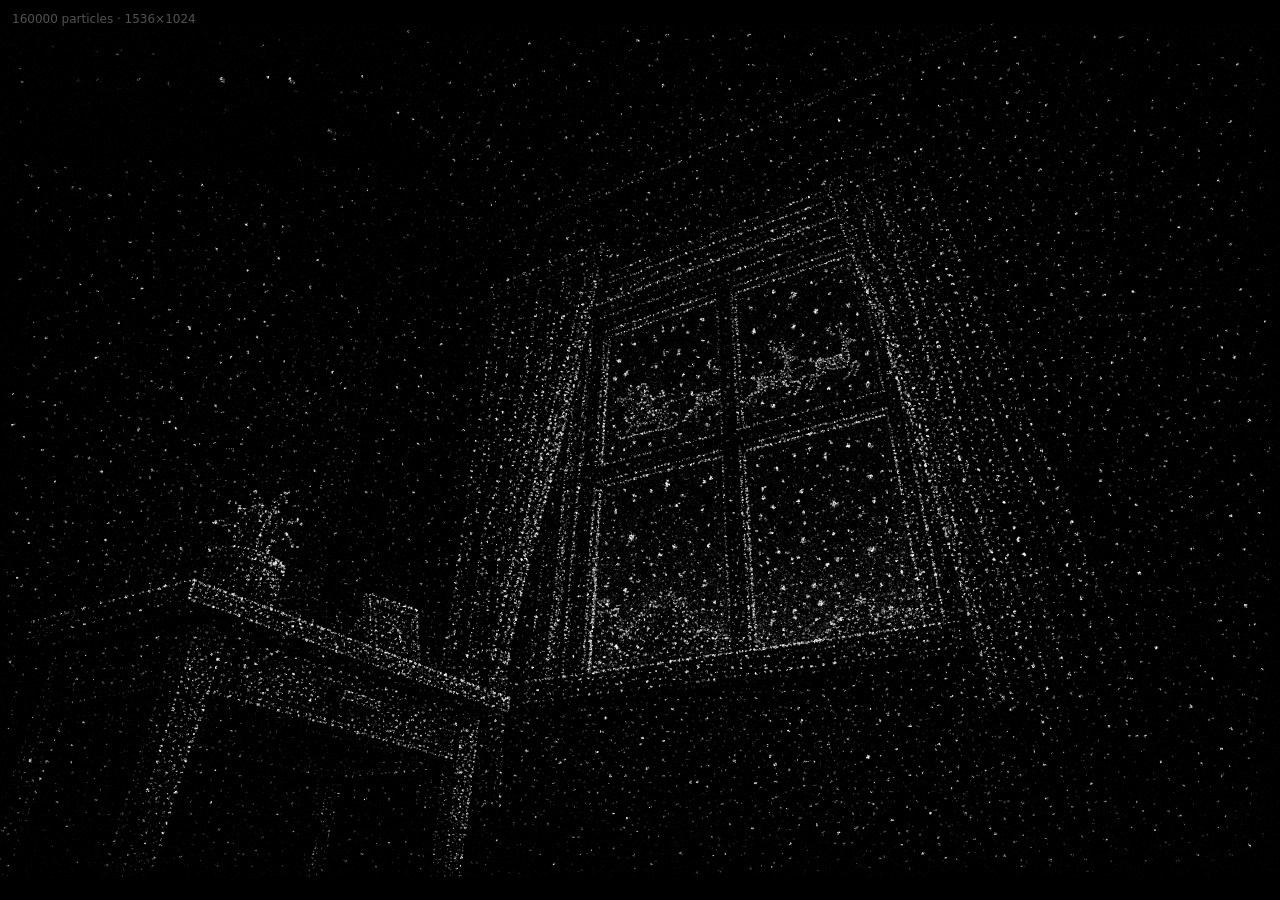
==== particle_generation/demo/index.html @ c7a08bd4 "particle generation" ====
<!doctype html>
<html lang="en">
<head>
<meta charset="utf-8" />
<title>Reference particles</title>
<style>
  html, body {
    margin: 0;
    height: 100%;
    background: #000;
    overflow: hidden;
    font-family: system-ui, sans-serif;
    color: #888;
  }
  #stage {
    display: block;
    width: 100vw;
    height: 100vh;
  }
  #status {
    position: fixed;
    top: 12px;
    left: 12px;
    font-size: 12px;
    pointer-events: none;
    opacity: 0.6;
  }
</style>
</head>
<body>
<canvas id="stage"></canvas>
<div id="status">loading…</div>
<script>
(async () => {
  const status = document.getElementById("status");
  const canvas = document.getElementById("stage");
  const ctx = canvas.getContext("2d", { alpha: false });

  const res = await fetch("../particles.json");
  if (!res.ok) {
    status.textContent = "failed to load ../particles.json — serve from project root";
    return;
  }
  const data = await res.json();
  const { width: srcW, height: srcH, particles } = data;
  status.textContent = `${particles.length} particles · ${srcW}×${srcH}`;

  // Pre-bake per-particle phase + drift direction so animation is stable.
  const N = particles.length;
  const px = new Float32Array(N);
  const py = new Float32Array(N);
  const pb = new Float32Array(N);
  const phase = new Float32Array(N);
  const driftA = new Float32Array(N); // drift angle
  for (let i = 0; i < N; i++) {
    px[i] = particles[i][0];
    py[i] = particles[i][1];
    pb[i] = particles[i][2];
    // cheap deterministic pseudo-random per index
    phase[i] = ((i * 9301 + 49297) % 233280) / 233280 * Math.PI * 2;
    driftA[i] = ((i * 1103515245 + 12345) % 2147483648) / 2147483648 * Math.PI * 2;
  }

  // Letterbox the source aspect ratio inside the viewport.
  let viewX = 0, viewY = 0, viewW = 0, viewH = 0, dpr = 1;
  function resize() {
    dpr = Math.min(window.devicePixelRatio || 1, 2);
    const cw = window.innerWidth;
    const ch = window.innerHeight;
    canvas.width = Math.floor(cw * dpr);
    canvas.height = Math.floor(ch * dpr);
    canvas.style.width = cw + "px";
    canvas.style.height = ch + "px";
    const srcAspect = srcW / srcH;
    const winAspect = cw / ch;
    if (winAspect > srcAspect) {
      viewH = ch;
      viewW = ch * srcAspect;
      viewX = (cw - viewW) / 2;
      viewY = 0;
    } else {
      viewW = cw;
      viewH = cw / srcAspect;
      viewX = 0;
      viewY = (ch - viewH) / 2;
    }
    viewX *= dpr;
    viewY *= dpr;
    viewW *= dpr;
    viewH *= dpr;
  }
  resize();
  window.addEventListener("resize", resize);

  // Animation parameters.
  const TWINKLE_SPEED = 0.0018;     // rad / ms
  const TWINKLE_DEPTH = 0.35;       // 0..1, fraction of brightness modulated
  const DRIFT_SPEED = 0.00035;      // rad / ms
  const DRIFT_AMP = 0.0009;         // normalized units (~0.9px of source)

  function frame(t) {
    ctx.fillStyle = "#000";
    ctx.fillRect(0, 0, canvas.width, canvas.height);
    ctx.fillStyle = "#fff";

    const dotSize = Math.max(1, Math.round(dpr));
    for (let i = 0; i < N; i++) {
      const tw = Math.sin(t * TWINKLE_SPEED + phase[i]);
      const alpha = pb[i] * (1 - TWINKLE_DEPTH + TWINKLE_DEPTH * (0.5 + 0.5 * tw));

      const dt = t * DRIFT_SPEED + phase[i];
      const dx = Math.cos(driftA[i]) * Math.sin(dt) * DRIFT_AMP;
      const dy = Math.sin(driftA[i]) * Math.sin(dt) * DRIFT_AMP;

      const sx = viewX + (px[i] + dx) * viewW;
      const sy = viewY + (py[i] + dy) * viewH;

      ctx.globalAlpha = alpha;
      ctx.fillRect(sx, sy, dotSize, dotSize);
    }
    ctx.globalAlpha = 1;
    requestAnimationFrame(frame);
  }
  requestAnimationFrame(frame);
})();
</script>
</body>
</html>
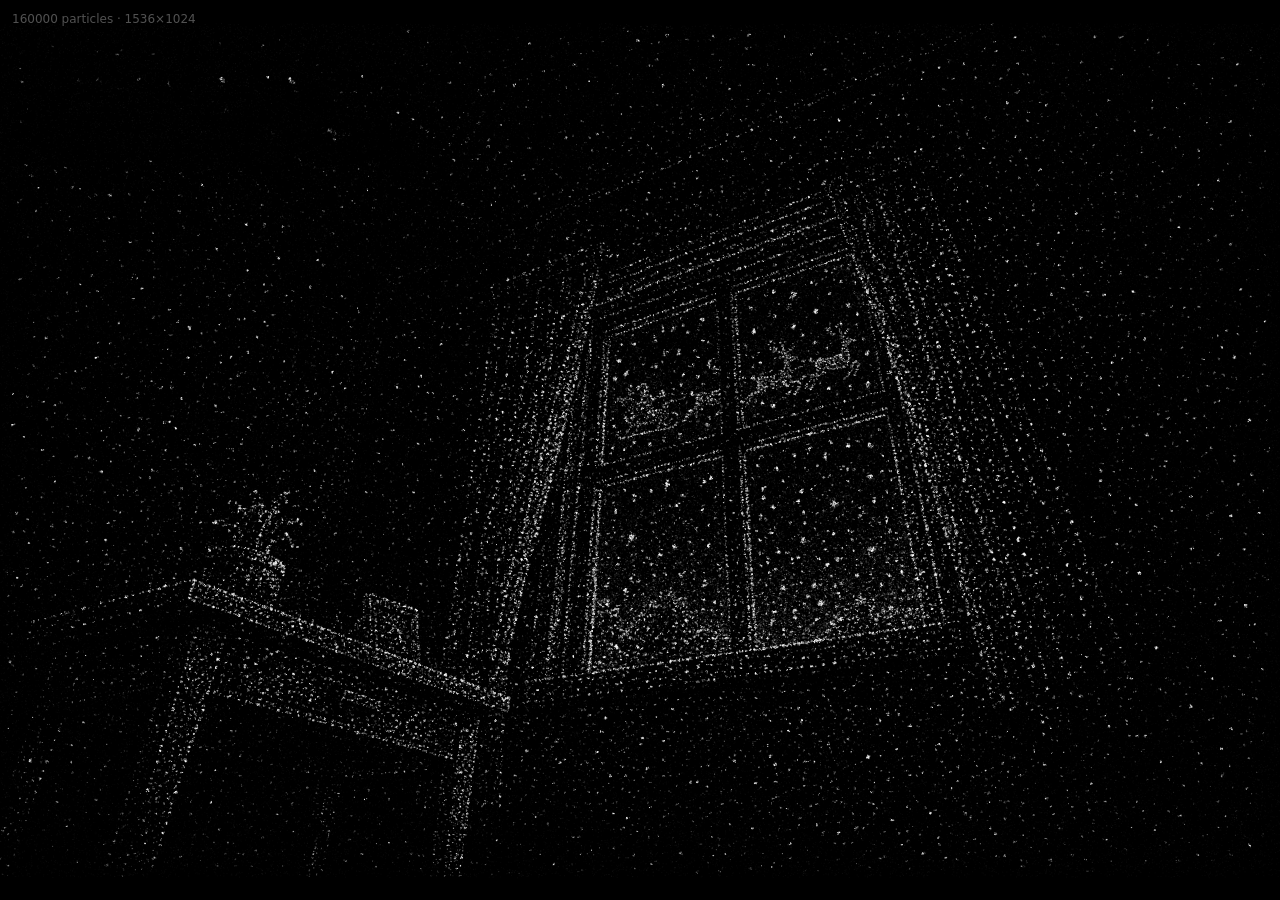
==== commit 7c80476e: "改用 Python 脚本从图片中提取粒子" ====
--- a/particle_generation/demo/index.html
+++ b/particle_generation/demo/index.html
@@ -36,9 +36,9 @@
   const canvas = document.getElementById("stage");
   const ctx = canvas.getContext("2d", { alpha: false });
 
-  const res = await fetch("../particles.json");
+  const res = await fetch("../../the-page/particles.json");
   if (!res.ok) {
-    status.textContent = "failed to load ../particles.json — serve from project root";
+    status.textContent = "failed to load ../../the-page/particles.json — serve from project root";
     return;
   }
   const data = await res.json();
